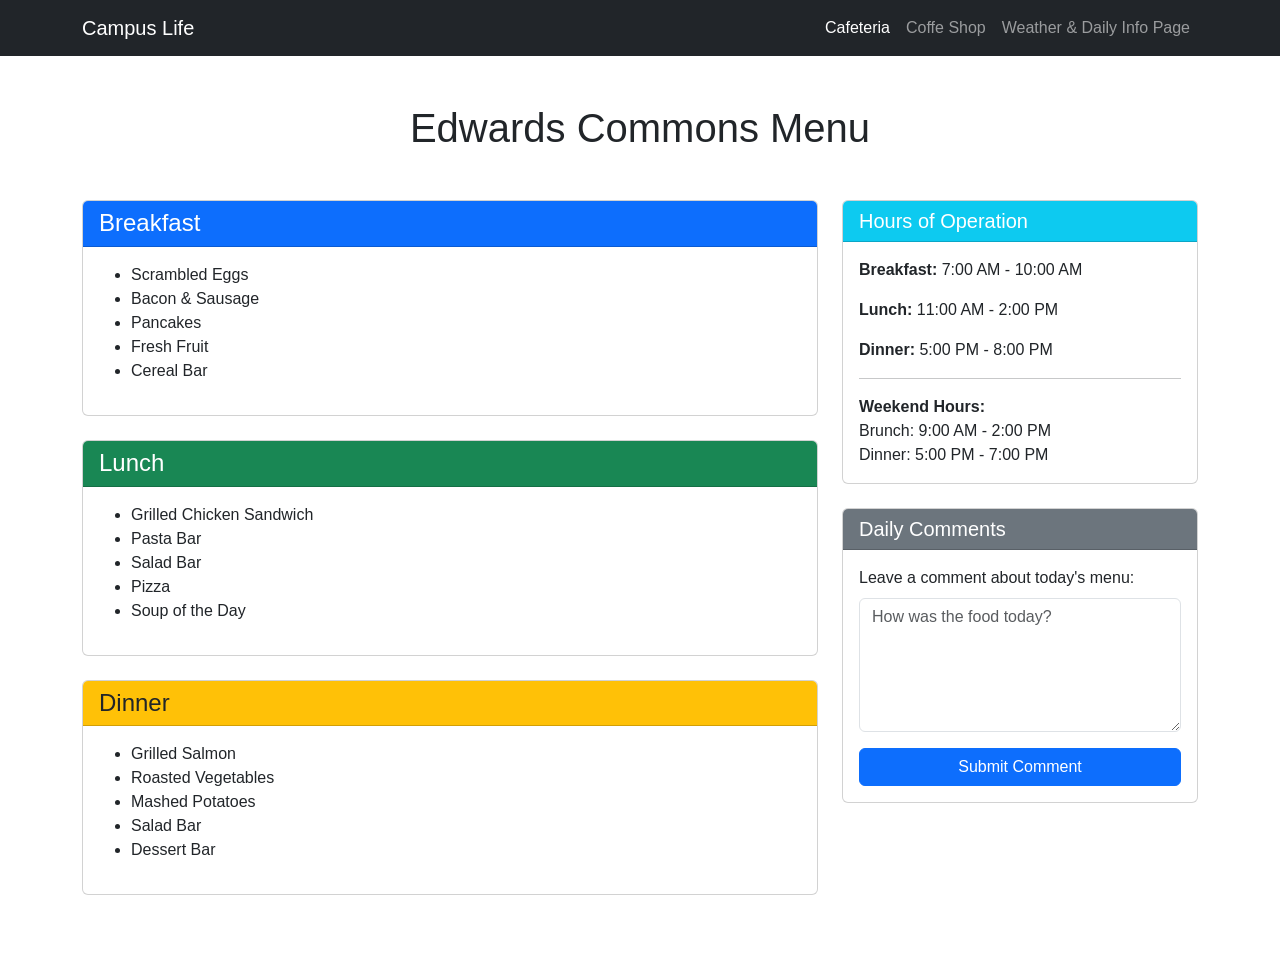
==== cafeteria.html @ b5b1f28d "added cafeteria.html" ====
<!DOCTYPE html>
<html lang="en">
<head>
    <meta charset="UTF-8">
    <meta name="viewport" content="width=device-width, initial-scale=1.0">
    <title>Cafeteria - Campus Life</title>
    
    <!-- Bootstrap CSS -->
    <link href="https://cdn.jsdelivr.net/npm/bootstrap@5.3.0/dist/css/bootstrap.min.css" rel="stylesheet">
    
    <!-- Custom CSS -->
    <link rel="stylesheet" href="style.css">
</head>
<body>
    <!-- Tabs -->
    <nav class="navbar navbar-expand-lg navbar-dark bg-dark">
        <div class="container">
            <a class="navbar-brand" href="index.html">Campus Life</a>
            <button class="navbar-toggler" type="button" data-bs-toggle="collapse" data-bs-target="#navbarNav">
                <span class="navbar-toggler-icon"></span>
            </button>
            <div class="collapse navbar-collapse" id="navbarNav">
                <ul class="navbar-nav ms-auto">
                    <li class="nav-item">
                        <a class="nav-link active" href="cafeteria.html">Cafeteria</a>
                    </li>
                    <li class="nav-item">
                        <a class="nav-link" href="coffee.html">Coffe Shop</a>
                    </li>
                    <li class="nav-item">
                        <a class="nav-link" href="weather.html">Weather & Daily Info Page</a>
                    </li>
                </ul>
            </div>
        </div>
    </nav>

    <!-- Main Content -->
    <div class="container my-5">
        <h1 class="text-center mb-5">Edwards Commons Menu</h1>
        
        <div class="row">
            <!-- Left Side - Menu Sections -->
            <div class="col-lg-8">
                <!-- Breakfast Section -->
                <div class="card mb-4">
                    <div class="card-header bg-primary text-white">
                        <h2 class="h4 mb-0">Breakfast</h2>
                    </div>
                    <div class="card-body">
                        <ul>
                            <li>Scrambled Eggs</li>
                            <li>Bacon & Sausage</li>
                            <li>Pancakes</li>
                            <li>Fresh Fruit</li>
                            <li>Cereal Bar</li>
                        </ul>
                    </div>
                </div>

                <!-- Lunch Section -->
                <div class="card mb-4">
                    <div class="card-header bg-success text-white">
                        <h2 class="h4 mb-0">Lunch</h2>
                    </div>
                    <div class="card-body">
                        <ul>
                            <li>Grilled Chicken Sandwich</li>
                            <li>Pasta Bar</li>
                            <li>Salad Bar</li>
                            <li>Pizza</li>
                            <li>Soup of the Day</li>
                        </ul>
                    </div>
                </div>

                <!-- Dinner Section -->
                <div class="card mb-4">
                    <div class="card-header bg-warning text-dark">
                        <h2 class="h4 mb-0">Dinner</h2>
                    </div>
                    <div class="card-body">
                        <ul>
                            <li>Grilled Salmon</li>
                            <li>Roasted Vegetables</li>
                            <li>Mashed Potatoes</li>
                            <li>Salad Bar</li>
                            <li>Dessert Bar</li>
                        </ul>
                    </div>
                </div>
            </div>

            <!-- Right Side - Hours & Comments -->
            <div class="col-lg-4">
                <!-- Hours Section -->
                <div class="card mb-4">
                    <div class="card-header bg-info text-white">
                        <h3 class="h5 mb-0">Hours of Operation</h3>
                    </div>
                    <div class="card-body">
                        <p><strong>Breakfast:</strong> 7:00 AM - 10:00 AM</p>
                        <p><strong>Lunch:</strong> 11:00 AM - 2:00 PM</p>
                        <p><strong>Dinner:</strong> 5:00 PM - 8:00 PM</p>
                        <hr>
                        <p class="mb-0"><strong>Weekend Hours:</strong><br>Brunch: 9:00 AM - 2:00 PM<br>Dinner: 5:00 PM - 7:00 PM</p>
                    </div>
                </div>

                <!-- Daily Comment Section -->
                <div class="card">
                    <div class="card-header bg-secondary text-white">
                        <h3 class="h5 mb-0">Daily Comments</h3>
                    </div>
                    <div class="card-body">
                        <form>
                            <div class="mb-3">
                                <label for="commentBox" class="form-label">Leave a comment about today's menu:</label>
                                <textarea class="form-control" id="commentBox" rows="5" placeholder="How was the food today?"></textarea>
                            </div>
                            <button type="submit" class="btn btn-primary w-100">Submit Comment</button>
                        </form>
                    </div>
                </div>
            </div>
        </div>
    </div>

    <!-- Bootstrap JS -->
    <script src="https://cdn.jsdelivr.net/npm/bootstrap@5.3.0/dist/js/bootstrap.bundle.min.js"></script>
</body>
</html>
---- style.css ----
body {
    font-family: 'Segoe UI', Tahoma, Geneva, Verdana, sans-serif;
    background-image: url('img/lyon_building_fall.jpg');
    background-size: cover;
    background-position: center;
    background-repeat: no-repeat;
    background-attachment: fixed;
}



.container-fluid {
    background-color: rgba(9, 11, 100, 0.555); 
}


.display-1 {
    color: #fff;
    text-shadow: 2px 2px 4px rgba(159, 158, 160, 0.007);
}

.lead {
    color: #f8f9fa !important;
    text-shadow: 1px 1px 3px rgba(0, 0, 0, 0.6);
}


.bottom-section {
    background-color: #49070be0; 
    padding: 60px 0;
}


.hover-card {
    transition: all 0.3s ease;
    border: 2px solid #dee2e6;
    background-color: white;
}

.hover-card:hover {
    transform: translateY(-5px);
    box-shadow: 0 5px 15px rgba(0,0,0,0.3) !important;
    border-color: #0d6efd;
}


a {
    color: inherit;
}
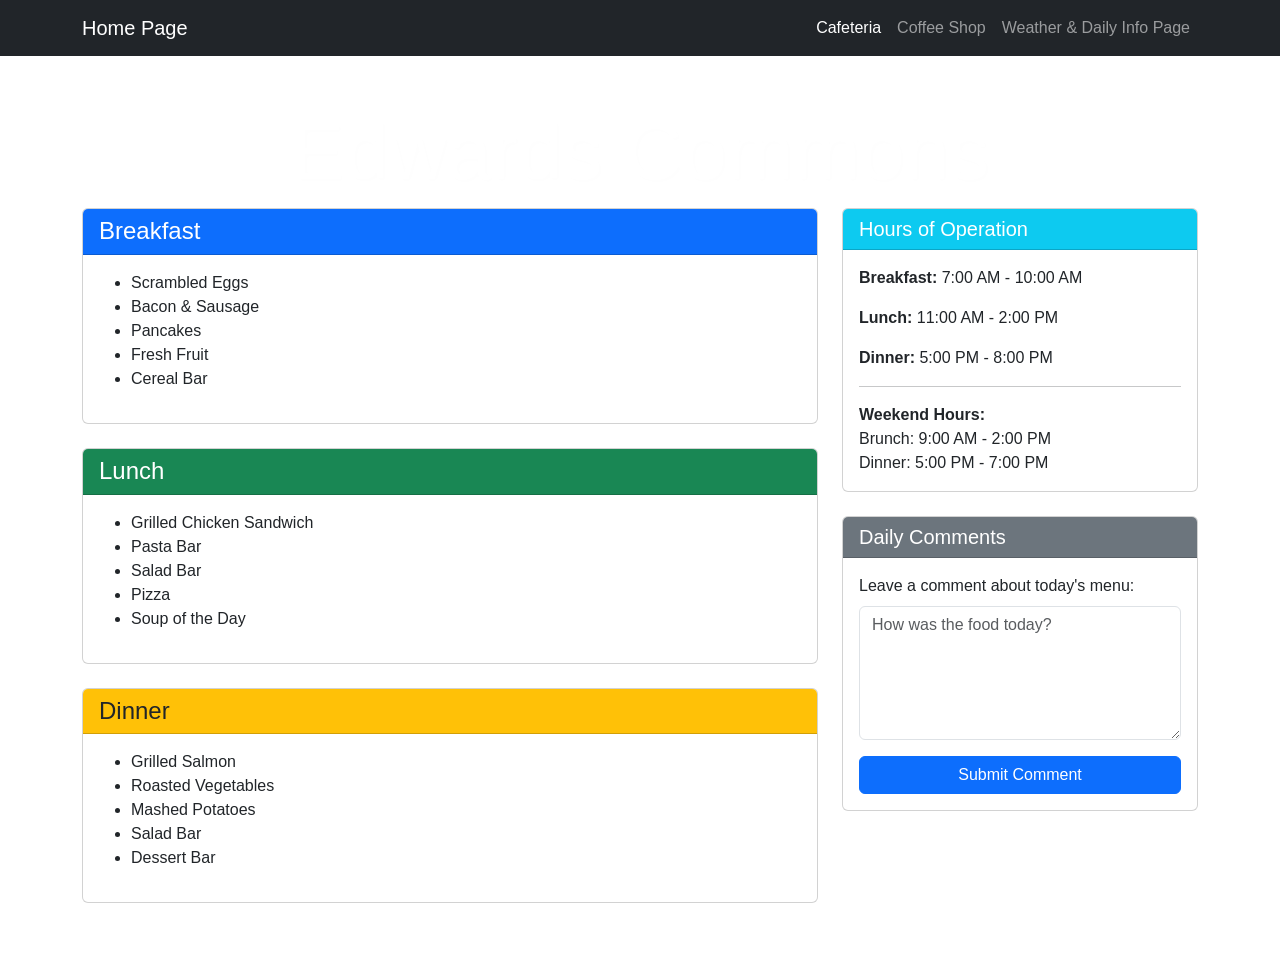
==== commit 846dc64c: "Added background image and improved aesthetics" ====
--- a/cafeteria.html
+++ b/cafeteria.html
@@ -1,21 +1,34 @@
 <!DOCTYPE html>
 <html lang="en">
+
 <head>
     <meta charset="UTF-8">
     <meta name="viewport" content="width=device-width, initial-scale=1.0">
     <title>Cafeteria - Campus Life</title>
-    
+
     <!-- Bootstrap CSS -->
     <link href="https://cdn.jsdelivr.net/npm/bootstrap@5.3.0/dist/css/bootstrap.min.css" rel="stylesheet">
-    
+
     <!-- Custom CSS -->
     <link rel="stylesheet" href="style.css">
+
+    <!-- Changes background image-->
+    <style>
+        body {
+            background-image: url('img/edsdining-29.jpg');
+            background-size: cover;
+            background-position: center;
+            background-attachment: fixed;
+        }
+    </style>
+
 </head>
+
 <body>
     <!-- Tabs -->
     <nav class="navbar navbar-expand-lg navbar-dark bg-dark">
         <div class="container">
-            <a class="navbar-brand" href="index.html">Campus Life</a>
+            <a class="navbar-brand" href="index.html">Home Page</a>
             <button class="navbar-toggler" type="button" data-bs-toggle="collapse" data-bs-target="#navbarNav">
                 <span class="navbar-toggler-icon"></span>
             </button>
@@ -25,7 +38,7 @@
                         <a class="nav-link active" href="cafeteria.html">Cafeteria</a>
                     </li>
                     <li class="nav-item">
-                        <a class="nav-link" href="coffee.html">Coffe Shop</a>
+                        <a class="nav-link" href="coffee.html">Coffee Shop</a>
                     </li>
                     <li class="nav-item">
                         <a class="nav-link" href="weather.html">Weather & Daily Info Page</a>
@@ -37,8 +50,10 @@
 
     <!-- Main Content -->
     <div class="container my-5">
-        <h1 class="text-center mb-5">Edwards Commons Menu</h1>
-        
+        <div class="col-12 text-center">
+        <h1 class="display-1">Edwards Commons</h1>
+        </div>
+
         <div class="row">
             <!-- Left Side - Menu Sections -->
             <div class="col-lg-8">
@@ -103,7 +118,8 @@
                         <p><strong>Lunch:</strong> 11:00 AM - 2:00 PM</p>
                         <p><strong>Dinner:</strong> 5:00 PM - 8:00 PM</p>
                         <hr>
-                        <p class="mb-0"><strong>Weekend Hours:</strong><br>Brunch: 9:00 AM - 2:00 PM<br>Dinner: 5:00 PM - 7:00 PM</p>
+                        <p class="mb-0"><strong>Weekend Hours:</strong><br>Brunch: 9:00 AM - 2:00 PM<br>Dinner: 5:00 PM
+                            - 7:00 PM</p>
                     </div>
                 </div>
 
@@ -116,7 +132,8 @@
                         <form>
                             <div class="mb-3">
                                 <label for="commentBox" class="form-label">Leave a comment about today's menu:</label>
-                                <textarea class="form-control" id="commentBox" rows="5" placeholder="How was the food today?"></textarea>
+                                <textarea class="form-control" id="commentBox" rows="5"
+                                    placeholder="How was the food today?"></textarea>
                             </div>
                             <button type="submit" class="btn btn-primary w-100">Submit Comment</button>
                         </form>
@@ -129,4 +146,5 @@
     <!-- Bootstrap JS -->
     <script src="https://cdn.jsdelivr.net/npm/bootstrap@5.3.0/dist/js/bootstrap.bundle.min.js"></script>
 </body>
+
 </html>
